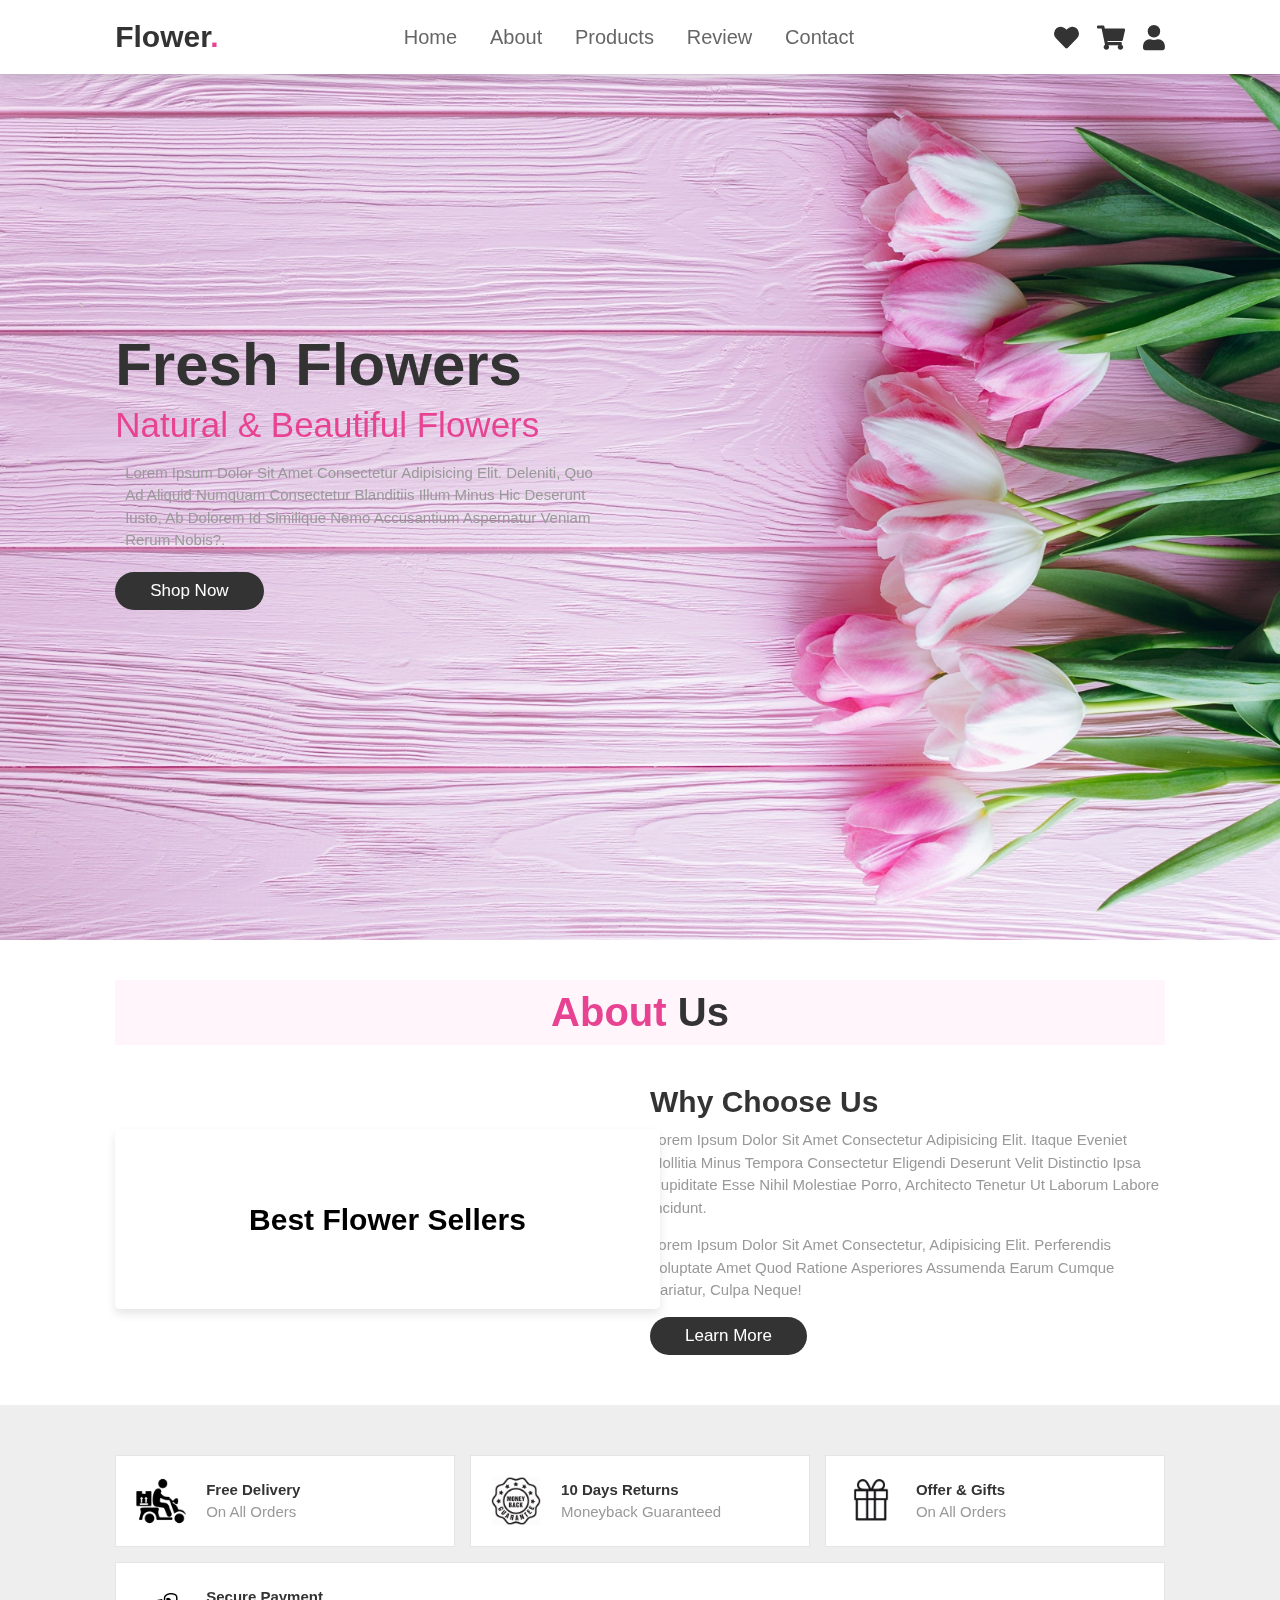
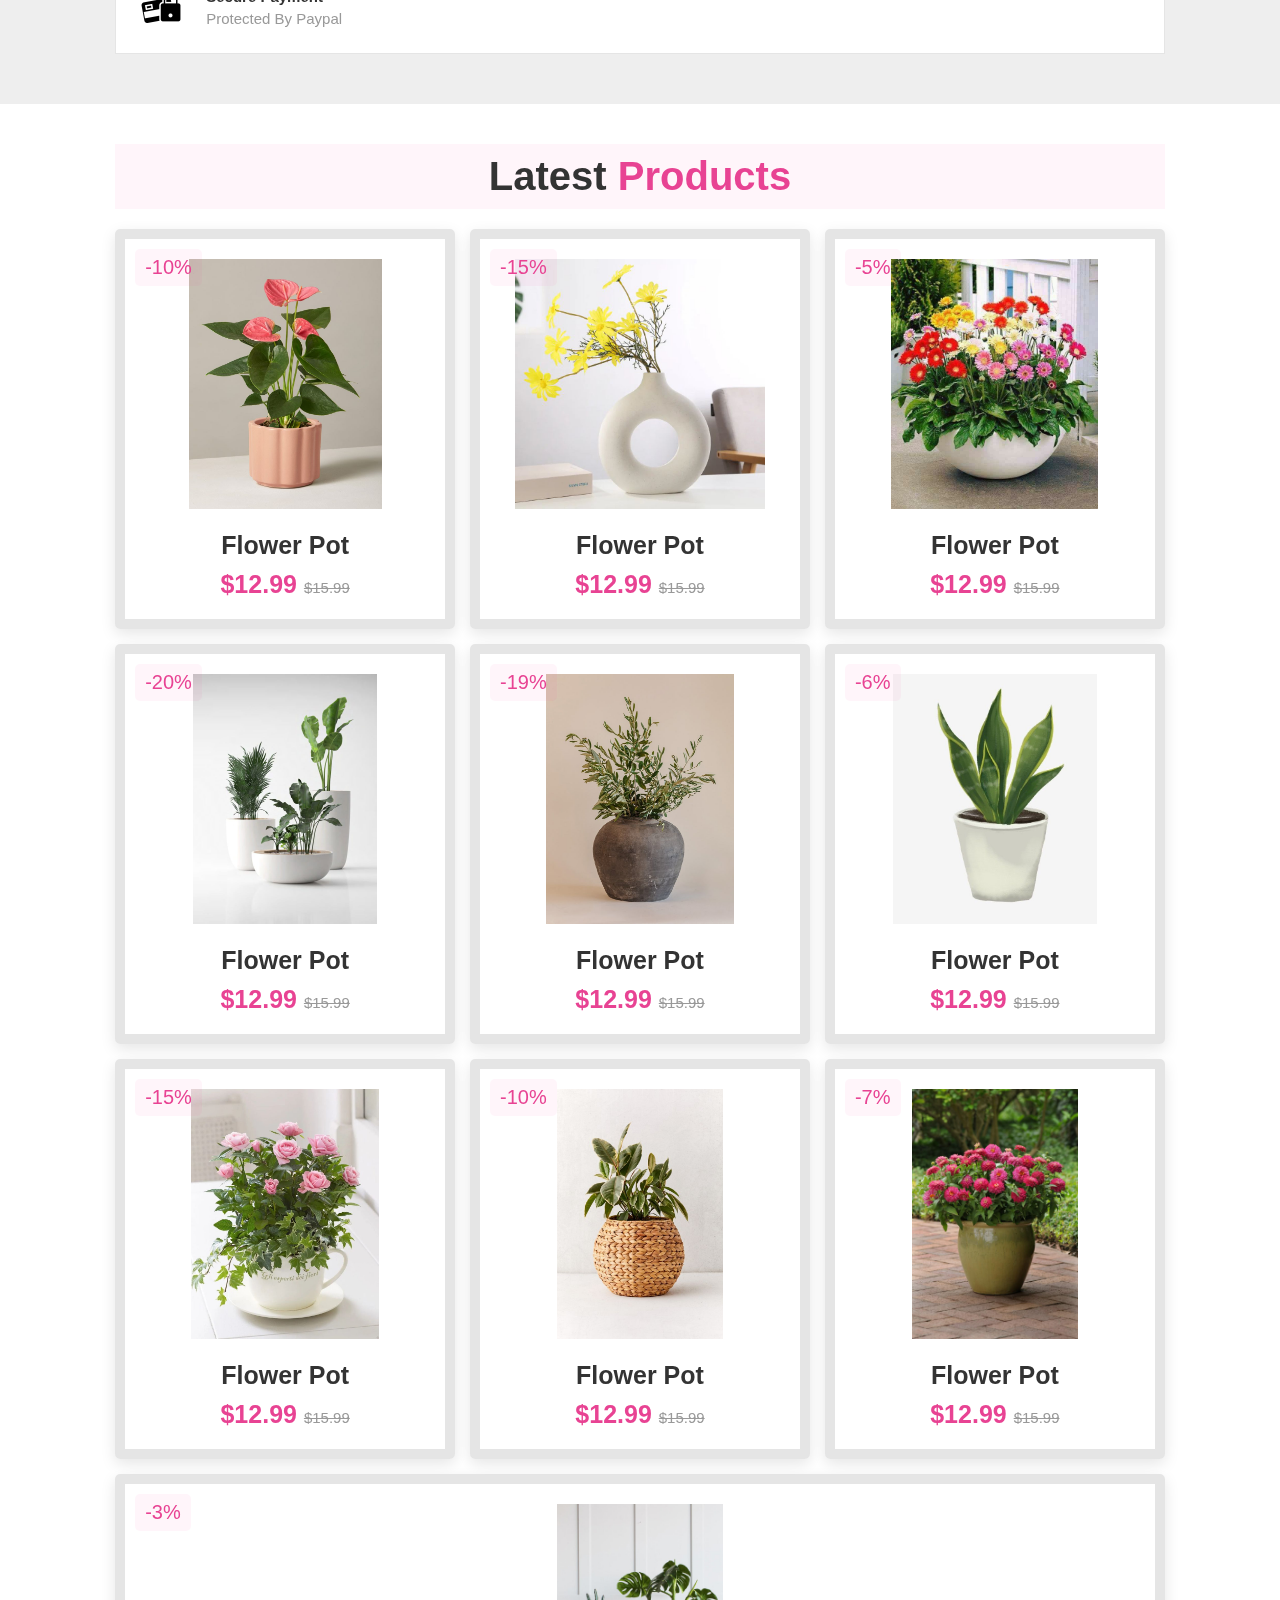
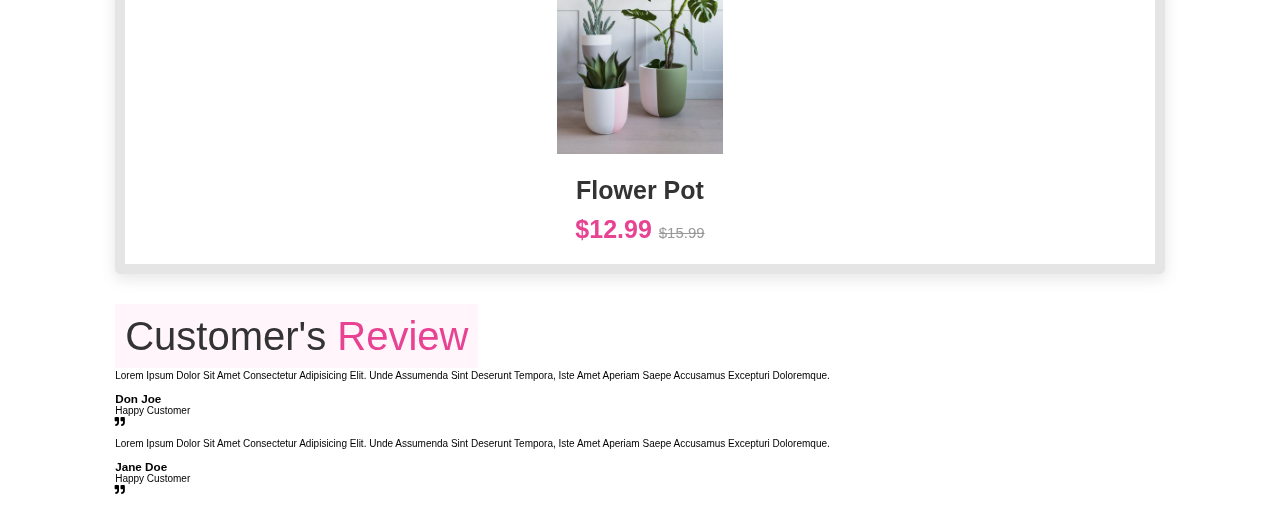
==== FlowerShop/index.html @ 5f531cc5 "Uploaded another Project" ====
<!DOCTYPE html>
<html lang="en">
<head>
    <meta charset="UTF-8">
    <meta http-equiv="X-UA-Compatible" content="IE-edge">
    <meta name="viewport" content="width=device-width, initial-scale=1.0">
    <title>Flower Shop</title>

    <link rel="stylesheet" href="https://cdnjs.cloudflare.com/ajax/libs/font-awesome/5.15.3/css/all.min.css">
    <link rel="stylesheet" href="./css/styles.css">
</head>
<body>
    <header>

        <input type="checkbox" name="" id="toggler">
        <label for="toggler" class="fas fa-bars"></label>

        <a href="#" class="logo">Flower<span>.</span></a>

        <nav class="navbar">
            <a href="#home">Home</a>
            <a href="#about">About</a>
            <a href="#products">Products</a>
            <a href="#review">Review</a>
            <a href="#contact">Contact</a>
        </nav>

        <div class="icons">
            <a href="#" class="fas fa-heart"></a>
            <a href="#" class="fas fa-shopping-cart"></a>
            <a href="#" class="fas fa-user"></a>
        </div>
    </header>

    <!--Home Section-->
    <section class="home" id="home">
        <div class="content">
            <h3>Fresh Flowers</h3>
            <span>Natural & Beautiful flowers</span>
            <p>Lorem ipsum dolor sit amet consectetur adipisicing elit. Deleniti, quo ad aliquid numquam consectetur blanditiis illum minus hic deserunt iusto, ab dolorem id similique nemo accusantium aspernatur veniam rerum nobis?.</p>
            <a href="#" class="btn">Shop Now</a>
        </div>
    </section>
<!--End of Home Section-->

<!--About Section-->
    <section class="about" id="about">
        <h1 class="heading"><span>About</span> us</h1>
        <div class="row">
            <div class="video-container">
                <video src="./images/walking.mp4" loop autoplay muted></video>
                <h3>Best Flower Sellers</h3>
            </div>
            <div class="content">
                <h3>Why Choose Us</h3>
                <p>Lorem ipsum dolor sit amet consectetur adipisicing elit. Itaque eveniet mollitia minus tempora consectetur eligendi deserunt velit distinctio ipsa cupiditate esse nihil molestiae porro, architecto tenetur ut laborum labore incidunt.</p>
                <p>Lorem ipsum dolor sit amet consectetur, adipisicing elit. Perferendis voluptate amet quod ratione asperiores assumenda earum cumque pariatur, culpa neque!</p>
                <a href="" class="btn">Learn More</a>
            </div>
        </div>
    </section>
<!--End of About Section-->

<!--Icon Section-->
<section class="icons-container">
    <div class="icons">
        <img src="./images/delivery.png" alt="">
        <div class="info">
            <h3>Free Delivery</h3>
        <span>On all Orders</span>
        </div>
    </div>
    
    <div class="icons">
        <img src="./images/moneyback.png" alt="">
        <div class="info">
            <h3>10 Days Returns</h3>
            <span>Moneyback Guaranteed</span>
        </div>
    </div>

    <div class="icons">
        <img src="./images/offer.jpg" alt="">
        <div class="info">
            <h3>Offer & Gifts</h3>
            <span>On all Orders</span>
        </div>
    </div>

    <div class="icons">
        <img src="./images/secure.png" alt="">
        <div class="info">
            <h3>Secure Payment</h3>
            <span>Protected by Paypal</span>
        </div>
    </div>
</section>
<!--End of Icon Section-->

<!--Products Section-->

<section class="products" id="products">
    <h1 class="heading">Latest <span>Products</span></h1>
    <div class="box-container">
        <div class="box">
            <span class="discount">-10%</span>
            <div class="image">
                <img src="./images/flower1.jpg" alt="">
                <div class="icons">
                    <a href="#" class="fas fa-heart"></a>
                    <a href="#" class="car-btn">Add to Cart</a>
                    <a href="#" class="fas fa-share"></a>
                </div>
            </div>
            <div class="content">
                <h3>Flower Pot</h3>
                <div class="price">$12.99 <span>$15.99</span></div>
            </div>
        </div>

        <div class="box">
            <span class="discount">-15%</span>
            <div class="image">
                <img src="./images/flower2.jpg" alt="">
                <div class="icons">
                    <a href="#" class="fas fa-heart"></a>
                    <a href="#" class="car-btn">Add to Cart</a>
                    <a href="#" class="fas fa-share"></a>
                </div>
            </div>
            <div class="content">
                <h3>Flower Pot</h3>
                <div class="price">$12.99 <span>$15.99</span></div>
            </div>
        </div>

        <div class="box">
            <span class="discount">-5%</span>
            <div class="image">
                <img src="./images/flower3.jpg" alt="">
                <div class="icons">
                    <a href="#" class="fas fa-heart"></a>
                    <a href="#" class="car-btn">Add to Cart</a>
                    <a href="#" class="fas fa-share"></a>
                </div>
            </div>
            <div class="content">
                <h3>Flower Pot</h3>
                <div class="price">$12.99 <span>$15.99</span></div>
            </div>
        </div>

        <div class="box">
            <span class="discount">-20%</span>
            <div class="image">
                <img src="./images/flower4.jpg" alt="">
                <div class="icons">
                    <a href="#" class="fas fa-heart"></a>
                    <a href="#" class="car-btn">Add to Cart</a>
                    <a href="#" class="fas fa-share"></a>
                </div>
            </div>
            <div class="content">
                <h3>Flower Pot</h3>
                <div class="price">$12.99 <span>$15.99</span></div>
            </div>
        </div>

        <div class="box">
            <span class="discount">-19%</span>
            <div class="image">
                <img src="./images/flower5.jpg" alt="">
                <div class="icons">
                    <a href="#" class="fas fa-heart"></a>
                    <a href="#" class="car-btn">Add to Cart</a>
                    <a href="#" class="fas fa-share"></a>
                </div>
            </div>
            <div class="content">
                <h3>Flower Pot</h3>
                <div class="price">$12.99 <span>$15.99</span></div>
            </div>
        </div>

        <div class="box">
            <span class="discount">-6%</span>
            <div class="image">
                <img src="./images/flower6.jpg" alt="">
                <div class="icons">
                    <a href="#" class="fas fa-heart"></a>
                    <a href="#" class="car-btn">Add to Cart</a>
                    <a href="#" class="fas fa-share"></a>
                </div>
            </div>
            <div class="content">
                <h3>Flower Pot</h3>
                <div class="price">$12.99 <span>$15.99</span></div>
            </div>
        </div>

        <div class="box">
            <span class="discount">-15%</span>
            <div class="image">
                <img src="./images/flower7.jpg" alt="">
                <div class="icons">
                    <a href="#" class="fas fa-heart"></a>
                    <a href="#" class="car-btn">Add to Cart</a>
                    <a href="#" class="fas fa-share"></a>
                </div>
            </div>
            <div class="content">
                <h3>Flower Pot</h3>
                <div class="price">$12.99 <span>$15.99</span></div>
            </div>
        </div>

        <div class="box">
            <span class="discount">-10%</span>
            <div class="image">
                <img src="./images/flower8.jpg" alt="">
                <div class="icons">
                    <a href="#" class="fas fa-heart"></a>
                    <a href="#" class="car-btn">Add to Cart</a>
                    <a href="#" class="fas fa-share"></a>
                </div>
            </div>
            <div class="content">
                <h3>Flower Pot</h3>
                <div class="price">$12.99 <span>$15.99</span></div>
            </div>
        </div>

        <div class="box">
            <span class="discount">-7%</span>
            <div class="image">
                <img src="./images/flower9.jpg" alt="">
                <div class="icons">
                    <a href="#" class="fas fa-heart"></a>
                    <a href="#" class="car-btn">Add to Cart</a>
                    <a href="#" class="fas fa-share"></a>
                </div>
            </div>
            <div class="content">
                <h3>Flower Pot</h3>
                <div class="price">$12.99 <span>$15.99</span></div>
            </div>
        </div>

        <div class="box">
            <span class="discount">-3%</span>
            <div class="image">
                <img src="./images/flower10.jpg" alt="">
                <div class="icons">
                    <a href="#" class="fas fa-heart"></a>
                    <a href="#" class="car-btn">Add to Cart</a>
                    <a href="#" class="fas fa-share"></a>
                </div>
            </div>
            <div class="content">
                <h3>Flower Pot</h3>
                <div class="price">$12.99 <span>$15.99</span></div>
            </div>
        </div>


    </div>
</section>
<!--End of Products Section-->

<!--Review Section-->

<section class="review" id="review">
    <hi class="heading">Customer's <span>Review</span></hi>
    <div class="box-container">
        <div class="box">
            <div class="stars">
                <i class="fas fa-stars"></i>
                <i class="fas fa-stars"></i>
                <i class="fas fa-stars"></i>
                <i class="fas fa-stars"></i>
                <i class="fas fa-stars"></i>
            </div>
            <p>Lorem ipsum dolor sit amet consectetur adipisicing elit. Unde assumenda sint deserunt tempora, iste amet aperiam saepe accusamus excepturi doloremque.</p>
            <div class="user">
                <img src="" alt="">
                <div class="user-info">
                    <h3>Don Joe</h3>
                    <span>Happy customer</span>
                </div>
                <span class="fas fa-quote-right"></span>
            </div>
        </div>

        <div class="box">
            <div class="stars">
                <i class="fas fa-stars"></i>
                <i class="fas fa-stars"></i>
                <i class="fas fa-stars"></i>
                <i class="fas fa-stars"></i>
                <i class="fas fa-stars"></i>
            </div>
            <p>Lorem ipsum dolor sit amet consectetur adipisicing elit. Unde assumenda sint deserunt tempora, iste amet aperiam saepe accusamus excepturi doloremque.</p>
            <div class="user">
                <img src="" alt="">
                <div class="user-info">
                    <h3>Jane Doe</h3>
                    <span>Happy customer</span>
                </div>
                <span class="fas fa-quote-right"></span>
            </div>
        </div>




    </div>
</section>

<!--End of Review Section-->


</body>
</html>
---- FlowerShop/css/styles.css ----
:root {
    --pink: #e84393;
}

* {
    margin: 0;
    padding: 0;
    box-sizing: borde-box;
    font-family: Verdana, Geneva, Tahoma, sans-serif;
    outline: none;
    border: none;
    text-decoration: none;
    text-transform: capitalize;
    transition: .2s linear;
}

html {
    font-size: 62.5%;
    scroll-behavior: smooth;
    scroll-padding-top: 6rem;
    overflow-x: hidden;
}

section {
    padding: 2rem 9%;
}

.heading {
    text-align: center;
    font-size: 4rem;
    color: #333;
    padding: 1rem;
    margin: 2rem 0;
    background: rgba(255,51,153,.05);
}

.heading span {
    color: var(--pink);
}

.btn {
    display: inline-block;
    margin-top: 1rem;
    border-radius: 5rem;
    background: #333;
    color: #fff;
    padding: .9rem 3.5rem;
    cursor: pointer;
    font-size: 1.7rem;
}

header {
    position: fixed;
    top: 0;
    left: 0;
    right: 0;
    background: #fff;
    padding: 2rem 9%;
    display: flex;
    align-items: center;
    justify-content: space-between;
    z-index: 1000;
    box-shadow: 0 .5rem 1rem rgba(0,0,0,.1);
}

header .logo {
    font-size: 3rem;
    color: #333;
    font-weight: bolder;
}

header .logo span {
    color: var(--pink);
}

header .navbar a {
    font-size: 2rem;
    padding: 0 1.5rem;
    color: #666;
}

.btn:hover {
    background:var(--pink);
}

header .navbar a:hover {
    color: var(--pink);
}

header .icons a {
    font-size: 2.5rem;
    color: #333;
    margin-left: 1.5rem;
}

header .icons a:hover{
    color: var(--pink);
}

header #toggler {
    display: none;
}

header .fa-bars {
    font-size: 3rem;
    color: #333;
    border-radius: .5rem;
    padding: .5rem 1.5rem;
    cursor: pointer;
    border: 1rem solid rgba(0, 0, 0, .3);
    display: none;
}

.home {
    display: flex;
    align-items: center;
    min-height: 100vh;
    background: url(../images/home-bg.jpg) no-repeat;
    background-size: cover;
    background-position: center;
}

.home .content {
    max-width: 50rem;
}

.home .content h3 {
    font-size: 6rem;
    color: #333;
}

.home .content span {
    font-size: 3.5rem;
    color: var(--pink);
    padding: 1rem 0;
    line-height: 1.5;
}

.home .content p {
    font-size: 1.5rem;
    color: #999;
    padding: 1rem;
    line-height: 1.5;
}

.about .row {
    display: flex;
    align-items: center;
    gap: 2rem;
    flex-wrap: wrap;
    padding: 2rem 0;
    padding-bottom: 3rem;
}

.about .row .video-container {
    flex: 1 1 40rem;
    position: relative;
}

.about .row .video-container video {
    width: 100%;
    border: 1.5rem solid #fff;
    border-radius: .5rem;
    box-shadow: 0 .5rem 1rem rgba(0,0,0,.1);
    height: 100%;
    object-fit: cover;
}

.about .row .video-container h3 {
    position: absolute;
    top: 50%;
    transform: translateY(-50%);
    font-size: 3rem;
    background: #fff;
    width: 98%;
    padding: 1rem 2rem;
    text-align: center;
    mix-blend-mode: screen;
}

.about .row .content {
    flex: 1 1 40rem;
}

.about .row .content h3 {
    font-size: 3rem;
    color: #333
}

.about .row .content p {
    font-size: 1.5rem;
    color: #999;
    padding: .5rem 0;
    padding-top: 1rem;
    line-height: 1.5;
}

.icons-container {
    background: #eee;
    display: flex;
    flex-wrap: wrap;
    gap: 1.5rem;
    padding-top: 5rem;
    padding-bottom: 5rem;
}

.icons-container .icons {
    background: #fff;
    border: .1rem solid rgba(0,0,0,.1);
    padding: 2rem;
    display: flex;
    align-items: center;
    flex: 1 1 25rem;
}

.icons-container .icons img {
    height: 5rem;
    margin-right: 2rem;
}

.icons-container .icons h3 {
    color: #333;
    padding-bottom: .5rem;
    font-size: 1.5rem;
}

.icons-container .icons span {
    color: #999;
    font-size: 1.5rem;
}

.products .box-container {
    display: flex;
    flex-wrap: wrap;
    gap: 1.5rem;
}

.products .box-container .box {
    flex: 1 1 30rem;
    box-shadow: 0 .5rem 1.5rem rgba(0,0,0,.1);
    border-radius: .5rem;
    border: 1rem solid rgba(0,0,0,.1);
    position: relative;
}

.products .box-container .box .discount {
    position: absolute;
    top: 1rem;
    left: 1rem; 
    padding: .7rem 1rem;
    font-size: 2rem;
    color: var(--pink);
    background: rgba(255,51,153,.05);
    z-index: 1;
    border-radius: .5rem;
}

.products .box-container .box .image {
    position: relative;
    text-align: center;
    padding-top: 2rem;
    overflow: hidden;
}

.products .box-container .box .image img {
    height: 25rem;
}

.products .box-container .box:hover .image img {
    transform: scale(1.1);
}

.products .box-container .box .image .icons {
    position: absolute;
    bottom: -7rem;
    left: 0;
    right: 0;
    display: flex;
}

.products .box-container .box:hover .image .icons {
    bottom: 0;
}

.products .box-container .box .image .icons a {
    height: 5rem;
    line-height: 5rem;
    font-size: 2rem;
    width: 50%;
    background: var(--pink);
    color: #fff;
}

.products .box-container .box .image .icons .cart-btn {
    border-left: .1rem solid #fff7;
    border-right: .1rem solid #fff7;
    width: 100%;
}

.products .box-container .box .image .icons a:hover {
    background: #333;
}

.products .box-container .box .content {
    padding: 2rem;
    text-align: center;
}

.products .box-container .box .content h3 {
    font-size: 2.5rem;
    color: #333;
}

.products .box-container .box .content .price {
    font-size: 2.5rem;
    color: var(--pink);
    font-weight: bolder;
    padding-top: 1rem;
}

.products .box-container .box .content .price span {
    font-size: 1.5rem;
    color: #999;
    font-weight: lighter;
    text-decoration: line-through ;
}


/* Media Queries */
@media (max-width:991px) {
    html {
        font-size: 55%;
    }
    header {
        padding: 2rem;
    }
    section {
        padding: 2rem;
    }
    .home {
        background-position: left;
    }
}

@media (max-width:768px) {
    html .fa-bars {
        display: block;
    }

    header .navbar {
        position: absolute;
        top: 100%;
        left: 0;
        right: 0;
        background-color: #eee;
        border-top: .1rem solid rgba(0,0,0,.1);
        clip-path: polygon(0 0, 100% 0, 100% 0, 0 0);
    }

    header #toggler:checked ~ .navbar {
        clip-path:  polygon(0 0, 100% 0, 100% 100%, 0 100%);
    }

    header .navbar a {
        margin: 1.5rem;
        padding: 1.5rem;
        background: #fff;
        border: .1rem solid rgba(0,0,0,.1);
        display: block;
    }
    .home .content h3 {
        font-size: 5rem;
    }
    .home .content span {
        font-size: 2.5rem;
    }
    .icons-container .icons h3 {
        font-size: 2rem;
    }
    
    .icons-container .icons span {
        font-size: 2rem;
    }
}

@media (max-width:450px) {
    html {
        font-size: 50%;
    }
    .heading {
        font-size: 3rem;
    }
}
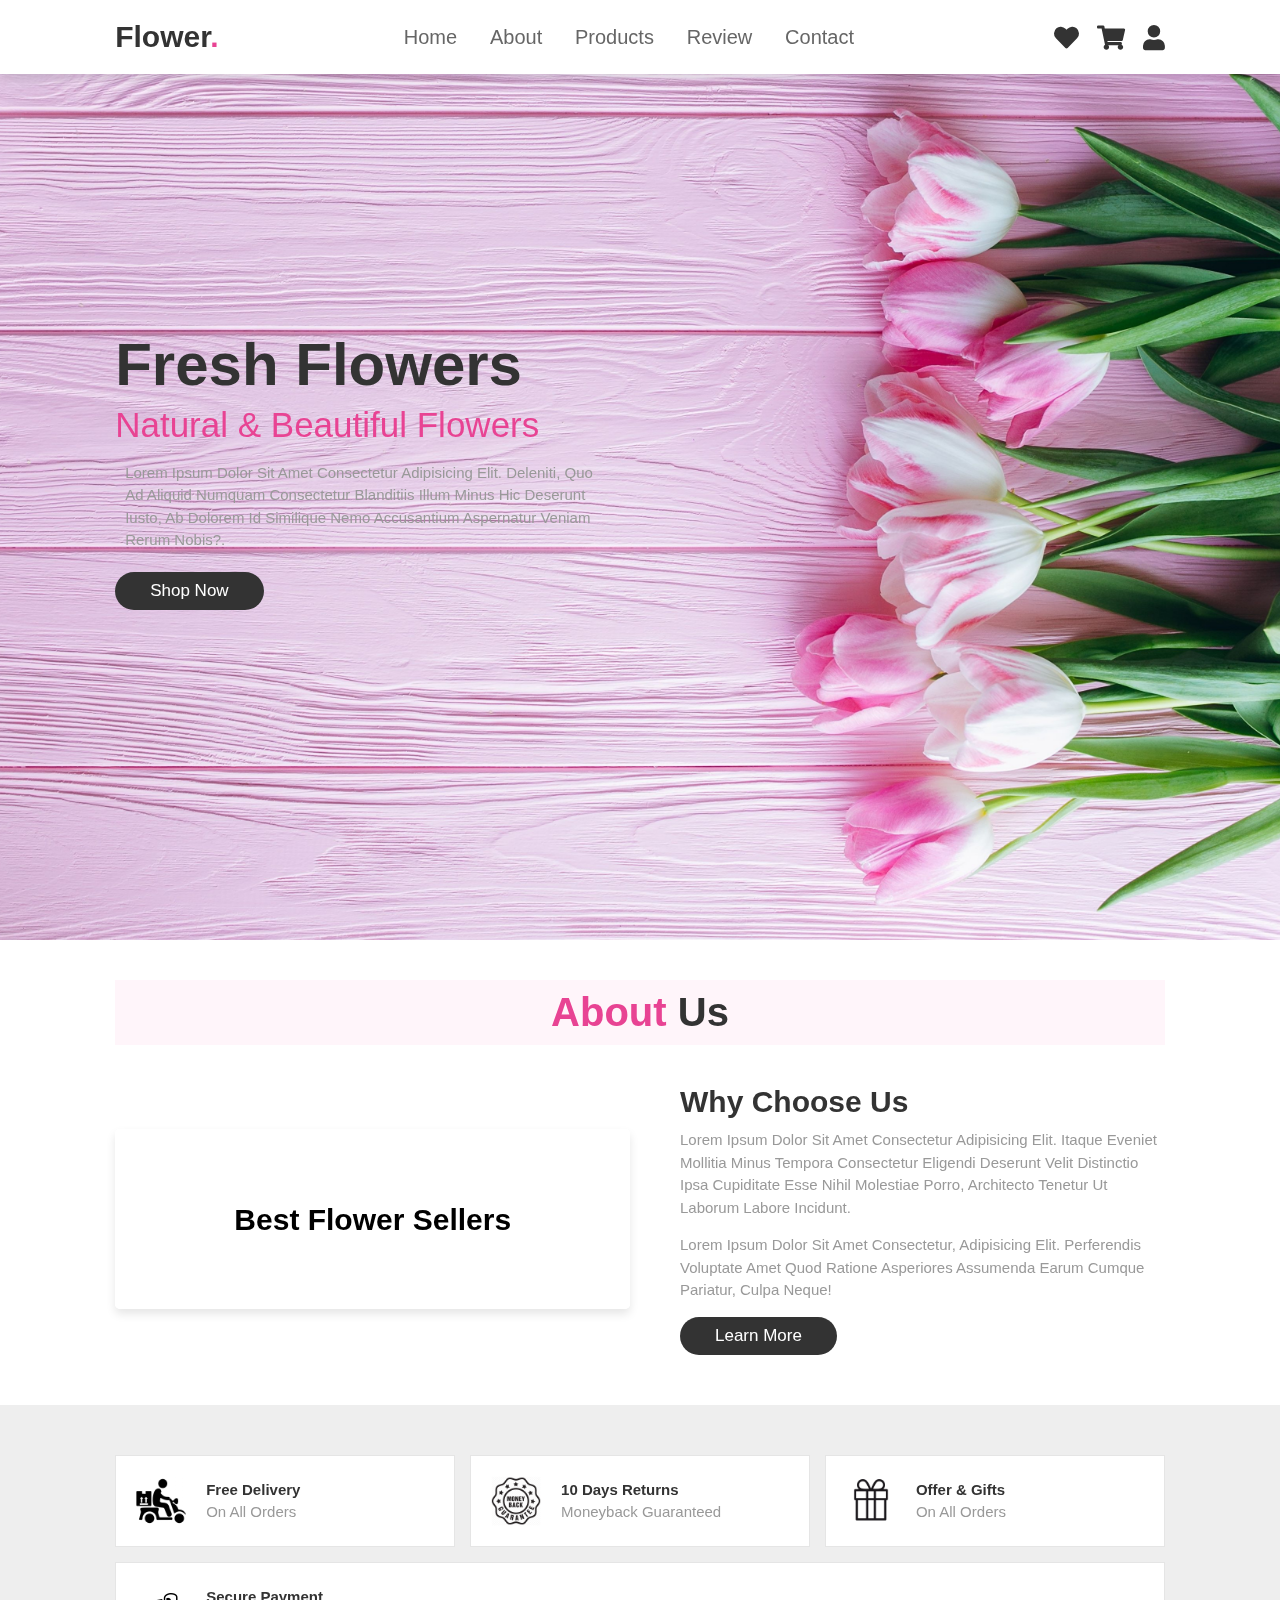
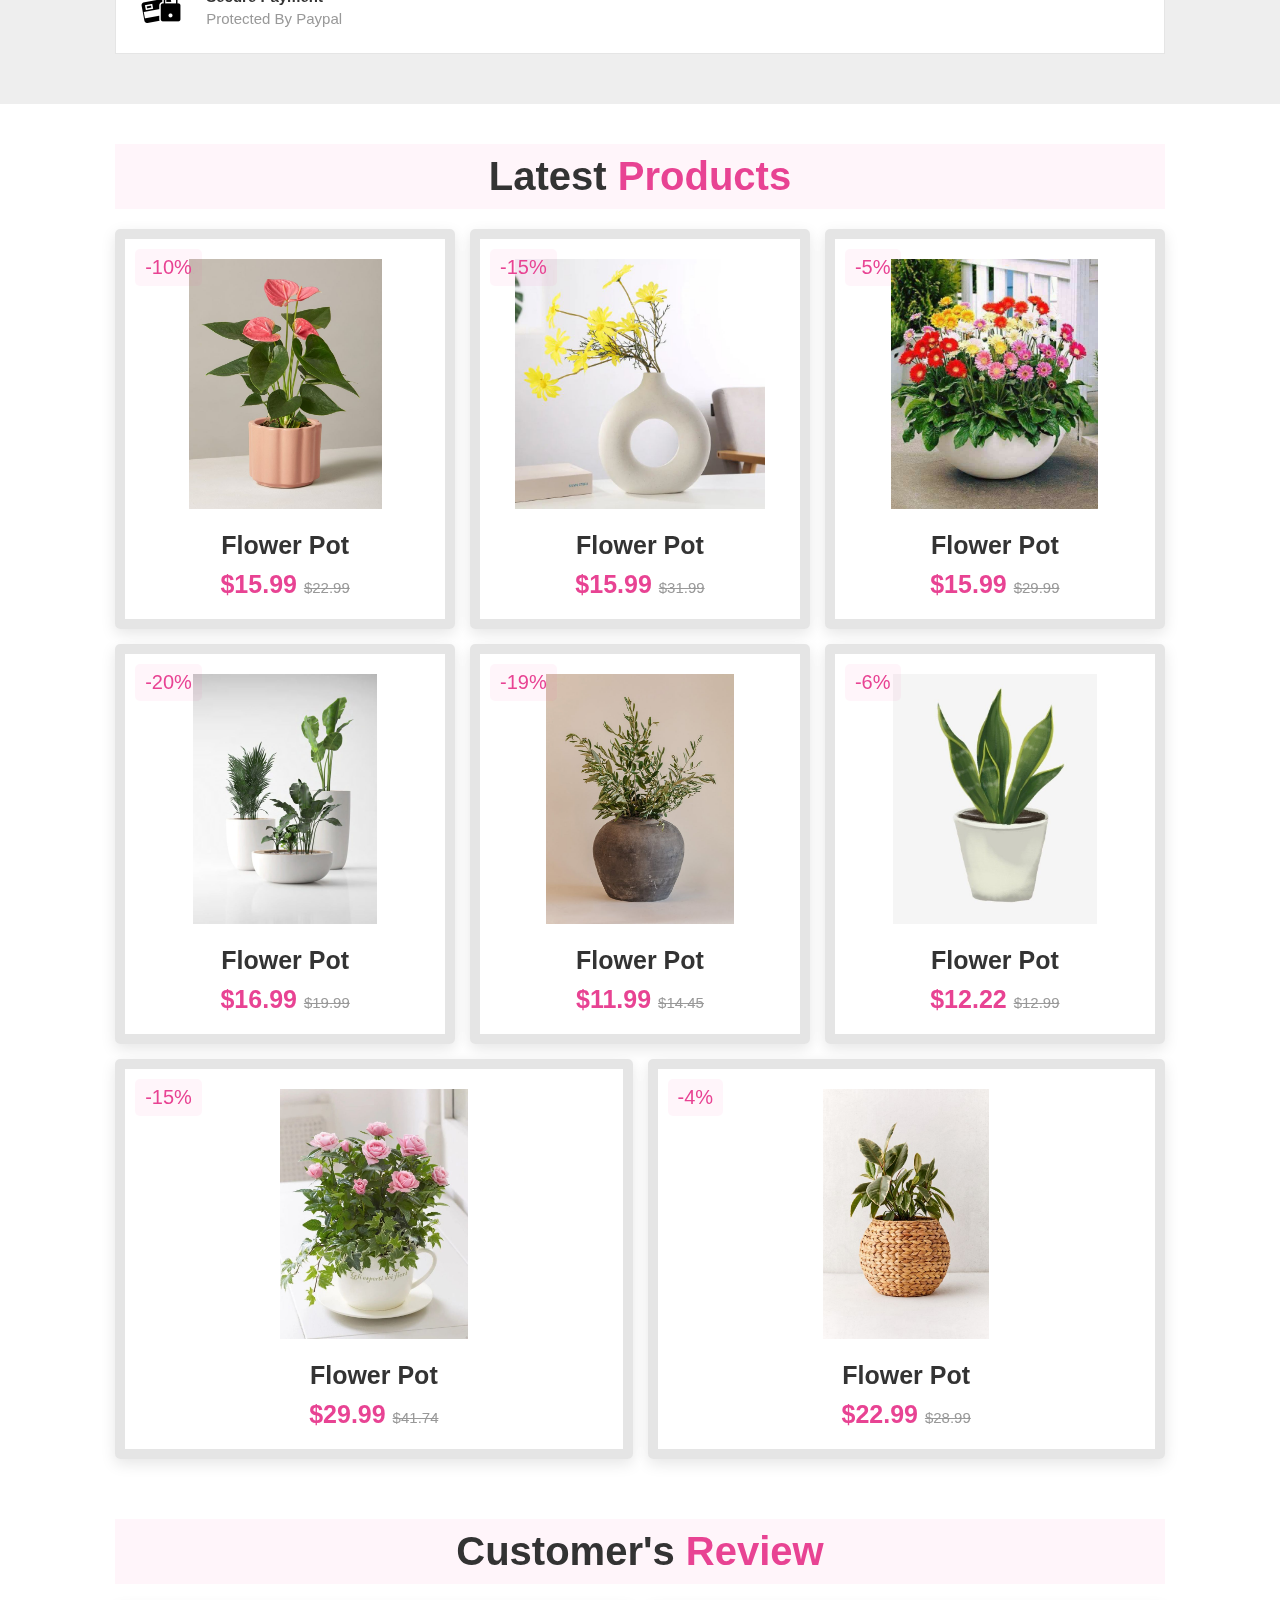
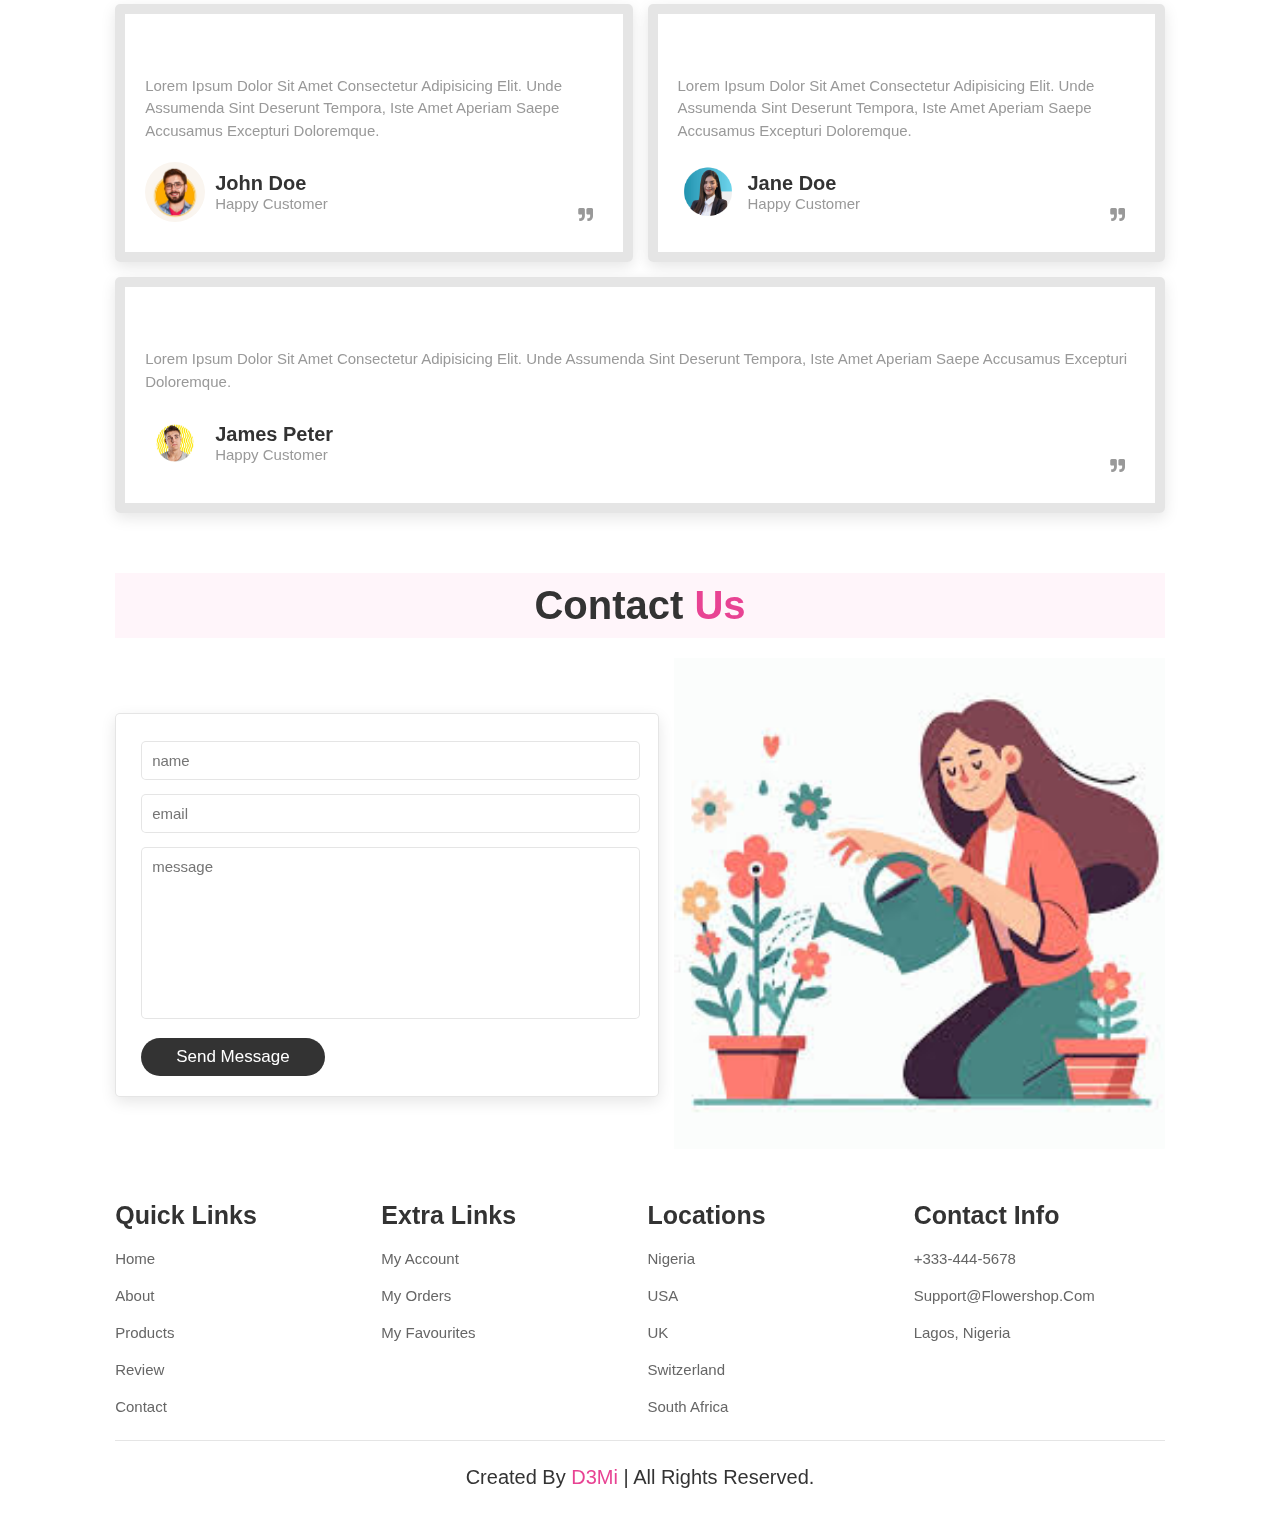
==== commit 8814d89b: "Updated FlowerShop" ====
--- a/FlowerShop/index.html
+++ b/FlowerShop/index.html
@@ -114,7 +114,7 @@
             </div>
             <div class="content">
                 <h3>Flower Pot</h3>
-                <div class="price">$12.99 <span>$15.99</span></div>
+                <div class="price">$15.99 <span>$22.99</span></div>
             </div>
         </div>
 
@@ -130,7 +130,7 @@
             </div>
             <div class="content">
                 <h3>Flower Pot</h3>
-                <div class="price">$12.99 <span>$15.99</span></div>
+                <div class="price">$15.99 <span>$31.99</span></div>
             </div>
         </div>
 
@@ -146,7 +146,7 @@
             </div>
             <div class="content">
                 <h3>Flower Pot</h3>
-                <div class="price">$12.99 <span>$15.99</span></div>
+                <div class="price">$15.99 <span>$29.99</span></div>
             </div>
         </div>
 
@@ -162,7 +162,7 @@
             </div>
             <div class="content">
                 <h3>Flower Pot</h3>
-                <div class="price">$12.99 <span>$15.99</span></div>
+                <div class="price">$16.99 <span>$19.99</span></div>
             </div>
         </div>
 
@@ -178,7 +178,7 @@
             </div>
             <div class="content">
                 <h3>Flower Pot</h3>
-                <div class="price">$12.99 <span>$15.99</span></div>
+                <div class="price">$11.99 <span>$14.45</span></div>
             </div>
         </div>
 
@@ -194,7 +194,7 @@
             </div>
             <div class="content">
                 <h3>Flower Pot</h3>
-                <div class="price">$12.99 <span>$15.99</span></div>
+                <div class="price">$12.22 <span>$12.99</span></div>
             </div>
         </div>
 
@@ -210,12 +210,12 @@
             </div>
             <div class="content">
                 <h3>Flower Pot</h3>
-                <div class="price">$12.99 <span>$15.99</span></div>
-            </div>
-        </div>
-
-        <div class="box">
-            <span class="discount">-10%</span>
+                <div class="price">$29.99 <span>$41.74</span></div>
+            </div>
+        </div>
+
+        <div class="box">
+            <span class="discount">-4%</span>
             <div class="image">
                 <img src="./images/flower8.jpg" alt="">
                 <div class="icons">
@@ -226,51 +226,17 @@
             </div>
             <div class="content">
                 <h3>Flower Pot</h3>
-                <div class="price">$12.99 <span>$15.99</span></div>
-            </div>
-        </div>
-
-        <div class="box">
-            <span class="discount">-7%</span>
-            <div class="image">
-                <img src="./images/flower9.jpg" alt="">
-                <div class="icons">
-                    <a href="#" class="fas fa-heart"></a>
-                    <a href="#" class="car-btn">Add to Cart</a>
-                    <a href="#" class="fas fa-share"></a>
-                </div>
-            </div>
-            <div class="content">
-                <h3>Flower Pot</h3>
-                <div class="price">$12.99 <span>$15.99</span></div>
-            </div>
-        </div>
-
-        <div class="box">
-            <span class="discount">-3%</span>
-            <div class="image">
-                <img src="./images/flower10.jpg" alt="">
-                <div class="icons">
-                    <a href="#" class="fas fa-heart"></a>
-                    <a href="#" class="car-btn">Add to Cart</a>
-                    <a href="#" class="fas fa-share"></a>
-                </div>
-            </div>
-            <div class="content">
-                <h3>Flower Pot</h3>
-                <div class="price">$12.99 <span>$15.99</span></div>
-            </div>
-        </div>
-
+                <div class="price">$22.99 <span>$28.99</span></div>
+            </div>
+        </div>
 
     </div>
 </section>
 <!--End of Products Section-->
 
 <!--Review Section-->
-
 <section class="review" id="review">
-    <hi class="heading">Customer's <span>Review</span></hi>
+    <h1 class="heading">Customer's <span>Review</span></h1>
     <div class="box-container">
         <div class="box">
             <div class="stars">
@@ -282,9 +248,9 @@
             </div>
             <p>Lorem ipsum dolor sit amet consectetur adipisicing elit. Unde assumenda sint deserunt tempora, iste amet aperiam saepe accusamus excepturi doloremque.</p>
             <div class="user">
-                <img src="" alt="">
+                <img src="./images/john.jpg" alt="">
                 <div class="user-info">
-                    <h3>Don Joe</h3>
+                    <h3>John Doe</h3>
                     <span>Happy customer</span>
                 </div>
                 <span class="fas fa-quote-right"></span>
@@ -301,7 +267,7 @@
             </div>
             <p>Lorem ipsum dolor sit amet consectetur adipisicing elit. Unde assumenda sint deserunt tempora, iste amet aperiam saepe accusamus excepturi doloremque.</p>
             <div class="user">
-                <img src="" alt="">
+                <img src="./images/jane.jpg" alt="">
                 <div class="user-info">
                     <h3>Jane Doe</h3>
                     <span>Happy customer</span>
@@ -310,13 +276,92 @@
             </div>
         </div>
 
-
-
-
-    </div>
-</section>
-
+        <div class="box">
+            <div class="stars">
+                <i class="fas fa-stars"></i>
+                <i class="fas fa-stars"></i>
+                <i class="fas fa-stars"></i>
+                <i class="fas fa-stars"></i>
+                <i class="fas fa-stars"></i>
+            </div>
+            <p>Lorem ipsum dolor sit amet consectetur adipisicing elit. Unde assumenda sint deserunt tempora, iste amet aperiam saepe accusamus excepturi doloremque.</p>
+            <div class="user">
+                <img src="./images/james.jpg" alt="">
+                <div class="user-info">
+                    <h3>James Peter</h3>
+                    <span>Happy customer</span>
+                </div>
+                <span class="fas fa-quote-right"></span>
+            </div>
+        </div>
+
+
+
+
+    </div>
+</section>
 <!--End of Review Section-->
+
+
+<!--Contact Section-->
+
+<section class="contact" id="contact">
+    <h1 class="heading">Contact<span> Us</span></h1>
+    <div class="row">
+        <form action="">
+            <input type="text" placeholder="name" class="box">
+            <input type="email" placeholder="email" class="box">
+            <textarea name="" placeholder="message" class="box" id="" cols="30" rows="10"></textarea>
+            <input type="submit" value="Send Message" class="btn">
+        </form>
+        <div class="image">
+            <img src="./images/flower-girl.jpeg" alt="">
+        </div>
+    </div>
+</section>
+<!--End of Contact Section-->
+
+<!--Footer Section-->
+
+<section class="footer">
+    <div class="box-container">
+        <div class="box">
+            <h1>Quick Links</h1>
+            <a href="#">Home</a>
+            <a href="#">About</a>
+            <a href="#">Products</a>
+            <a href="#">Review</a>
+            <a href="#">Contact</a>
+        </div>
+
+        <div class="box">
+            <h1>Extra Links</h1>
+            <a href="#">My Account</a>
+            <a href="#">My Orders</a>
+            <a href="#">My Favourites</a>
+        </div>
+
+        <div class="box">
+            <h1>Locations</h1>
+            <a href="#">Nigeria</a>
+            <a href="#">USA</a>
+            <a href="#">UK</a>
+            <a href="#">Switzerland</a>
+            <a href="#">South Africa</a>
+        </div>
+
+        <div class="box">
+            <h1>Contact Info </h1>
+            <a href="#">+333-444-5678</a>
+            <a href="#">support@flowershop.com</a>
+            <a href="#">Lagos, Nigeria</a>
+            <img src="#" alt="">
+        </div>
+    </div>
+    <div class="credit">Created by <span>D3Mi</span> | All Rights Reserved.</div>
+</section>
+
+<!--End of Footer Section-->
 
 
 </body>
--- a/FlowerShop/css/styles.css
+++ b/FlowerShop/css/styles.css
@@ -146,7 +146,7 @@
 .about .row {
     display: flex;
     align-items: center;
-    gap: 2rem;
+    gap: 8rem;
     flex-wrap: wrap;
     padding: 2rem 0;
     padding-bottom: 3rem;
@@ -325,6 +325,154 @@
     text-decoration: line-through ;
 }
 
+.review .box-container {
+    display: flex;
+    flex-wrap: wrap;
+    gap: 1.5rem;
+}
+
+.review .box-container .box {
+    flex: 1 1 30rem;
+    box-shadow: 0 .5rem 1.5rem rgba(0,0,0,.1);
+    border-radius: .5rem;
+    padding: 3rem 2rem;
+    position: relative;
+    border: 1rem solid rgba(0,0,0,.1);
+}
+
+.review .box-container .box .fa-quote-right {
+    position: absolute;
+    bottom: 3rem;
+    right: 3rem;
+    font-size: 6rem;
+    color: #eee;
+}
+
+.review .box-container .box .user {
+    display: flex;
+    align-items: center;
+    padding-top: 2rem;
+}
+
+.review .box-container .box .user img {
+    height: 6rem;
+    width: 6rem;
+    border-radius: 50%;
+    object-fit: cover;
+    margin-right: 1rem;
+}
+
+.review .box-container .box .user h3 {
+    font-size: 2rem;
+    color: #333;
+}
+
+.review .box-container .box .user span {
+    font-size: 1.5rem;
+    color: #999;
+}
+
+.review .box-container .box .stars i{
+    color: var(--pink);
+    font-size: 2rem;
+}
+
+.review .box-container .box p {
+    color: #999;
+    font-size: 1.5rem;
+    line-height: 1.5;
+    padding-top: 2rem;
+}
+
+.contact .row {
+    display: flex;
+    flex-wrap: wrap;
+    gap: 1.5rem;
+    align-items: center;
+}
+
+.contact .row form {
+    flex: 1 1 40rem;
+    padding: 2rem 2.5rem;
+    box-shadow: 0 .5rem 1.5rem rgba(0,0,0,.1);
+    border: .1rem solid rgba(0,0,0,.1);
+    background: #fff;
+    border-radius: .5rem;
+}
+
+.contact .row .image {
+    flex: 1 1 40rem;
+}
+
+.contact .row .image img {
+    width: 100%;
+}
+
+.contact .row form .box {
+    padding: 1rem;
+    font-size: 1.5rem;
+    color:#333;
+    text-transform: none;
+    border: .1rem solid rgba(0,0,0,.1);
+    border-radius: .5rem;
+    margin: .7rem 0;
+    width: 97%;
+}
+
+.contact .row form .box:focus {
+    border-color: var(--pink);
+}
+
+.contact .row form textarea {
+    height: 15rem;
+    resize: none;
+}
+
+.footer .box-container {
+    display: flex;
+    flex-wrap: wrap;
+    gap: 1.5rem;
+}
+
+.footer .box-container .box {
+    flex: 1 1 25rem;
+}
+
+.footer .box-container .box h1 {
+    color: #333;
+    font-size: 2.5rem;
+    padding: 1rem 0;
+}
+
+.footer .box-container .box a {
+    display: block;
+    color: #666;
+    font-size: 1.5rem;
+    padding: 1rem 0;
+}
+
+.footer .box-container .box a:hover {
+    color: var(--pink);
+    text-decoration: underline;
+}
+
+.footer .box-container .box img {
+    margin-top: 1rem;
+}
+
+.footer .credit {
+    text-align: center;
+    padding: 1.5rem;
+    margin-top: 1.5rem;
+    padding-top: 2.5rem;
+    font-size: 2rem;
+    color: #333;
+    border-top: .1rem solid rgba(0,0,0,.1);
+}
+
+.footer .credit span {
+    color: var(--pink);
+}
 
 /* Media Queries */
 @media (max-width:991px) {
